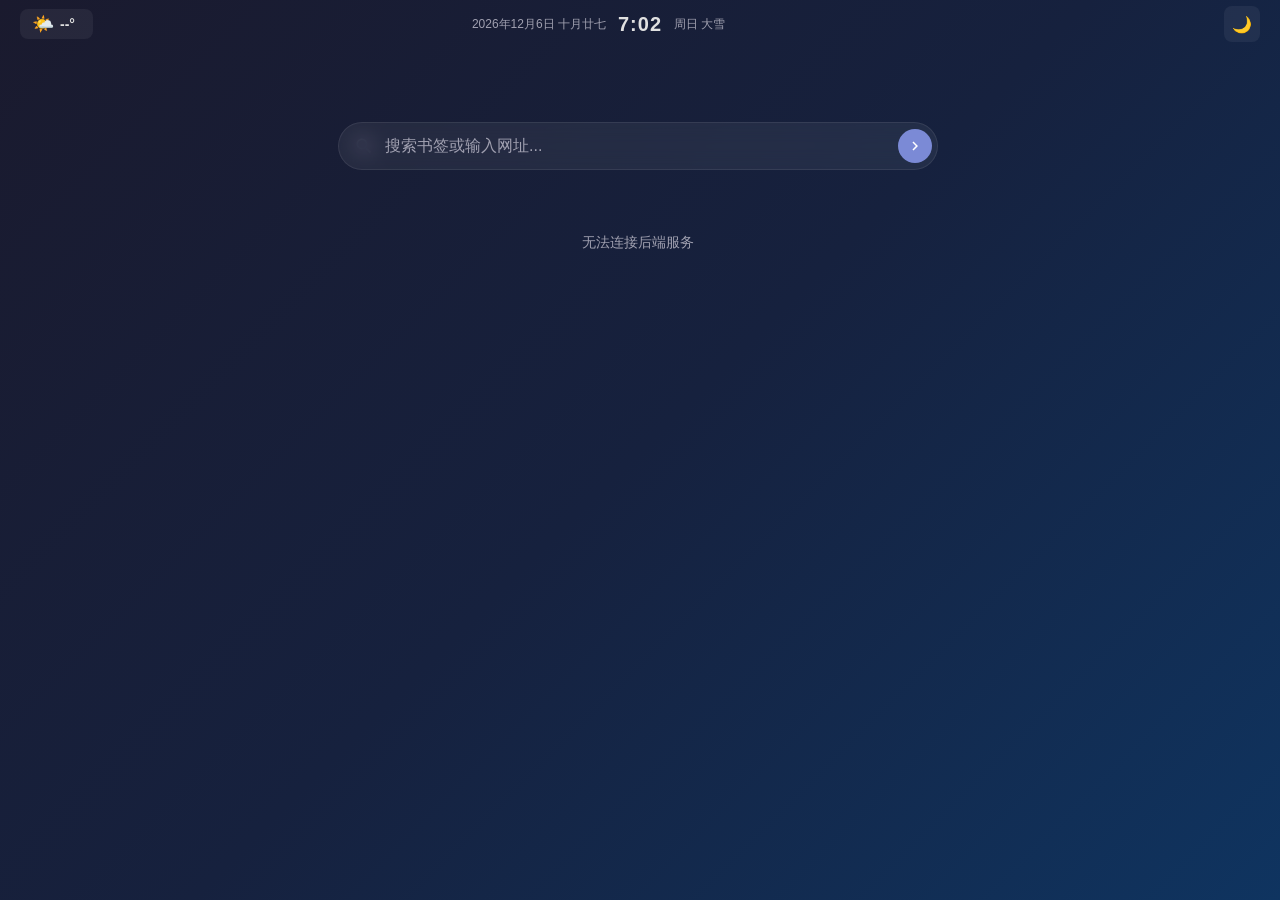
==== templates/index.html @ 7e100de1 "build(extension): 自动读取git分支更新版本号，优化书签显示 1. 新增从git分支自动提取版本号并更新manifest文件 2. 书签项显示时追加分类短名称，避免同名书签混淆 3." ====
<!DOCTYPE html>
<html lang="zh-CN" data-theme="dark">
<head>
<meta charset="UTF-8">
<meta name="viewport" content="width=device-width, initial-scale=1.0">
<title>SeeTab</title>
<style>
* { margin: 0; padding: 0; box-sizing: border-box; }

/* === 默认变量（暗色） === */
:root {
  --bg: #1a1a2e;
  --bg2: #16213e;
  --bg3: #0f3460;
  --card: rgba(255,255,255,0.06);
  --card-hover: rgba(255,255,255,0.1);
  --text: #e0e0e0;
  --text2: #a0a0b0;
  --primary: #7b8ad6;
  --primary-dark: #5b6abf;
  --border: rgba(255,255,255,0.08);
  --border-active: rgba(123,138,214,0.4);
  --shadow: 0 4px 20px rgba(0,0,0,0.3);
  --weather-bg: rgba(255,255,255,0.06);
  --bm-icon-bg: rgba(123,138,214,0.12);
}

/* === 亮色主题 === */
[data-theme="light"] {
  --bg: #ffffff;
  --bg2: #f8f9fa;
  --bg3: #f0f1f3;
  --card: rgba(255,255,255,0.95);
  --card-hover: rgba(255,255,255,1);
  --text: #1a2332;
  --text2: #5a6a7a;
  --primary: #5b6abf;
  --primary-dark: #4a57a3;
  --border: rgba(0,0,0,0.1);
  --border-active: rgba(91,106,191,0.4);
  --shadow: 0 4px 20px rgba(0,0,0,0.08);
  --weather-bg: rgba(0,0,0,0.04);
  --bm-icon-bg: rgba(91,106,191,0.08);
}

html, body { height: 100%; overflow: hidden; }
body {
  font-family: -apple-system, BlinkMacSystemFont, "Segoe UI", Roboto, "Noto Sans SC", sans-serif;
  background: linear-gradient(135deg, var(--bg) 0%, var(--bg2) 50%, var(--bg3) 100%);
  color: var(--text);
  transition: background 0.4s, color 0.4s;
}

/* 亮色主题：纯色背景，去除渐变模糊感 */
[data-theme="light"] body {
  background: #ffffff;
}

/* 壁纸模式：加暗色遮罩保证文字可读 */
body.has-wallpaper::before {
  content: '';
  position: fixed;
  inset: 0;
  background: rgba(0,0,0,0.45);
  z-index: 0;
}

body.has-wallpaper > * {
  position: relative;
  z-index: 1;
}

[data-theme="light"] body.has-wallpaper::before {
  background: rgba(255,255,255,0.1);
}

/* === 顶栏 === */
.topbar {
  position: fixed;
  top: 0;
  left: 0;
  right: 0;
  height: 48px;
  display: flex;
  align-items: center;
  justify-content: space-between;
  padding: 0 20px;
  background: transparent;
  z-index: 100;
}

.topbar-left, .topbar-right {
  display: flex;
  align-items: center;
  gap: 16px;
  flex-shrink: 0;
}

.topbar-center {
  display: grid;
  grid-template-columns: 1fr auto 1fr;
  align-items: center;
  gap: 12px;
  position: absolute;
  left: 50%;
  transform: translateX(-50%);
}

/* === 天气组件 === */
.weather-widget {
  display: flex;
  align-items: center;
  gap: 6px;
  padding: 4px 12px;
  background: var(--weather-bg);
  border-radius: 8px;
  font-size: 13px;
  position: relative;
  cursor: default;
}

.weather-icon {
  font-size: 18px;
  cursor: pointer;
}

.weather-temp {
  font-weight: 600;
  font-size: 14px;
}

.weather-city {
  color: var(--text2);
  font-size: 12px;
}

[data-theme="light"] .weather-widget {
  background: rgba(91,106,191,0.08);
}

[data-theme="light"] .weather-temp {
  color: #2d3748;
}

[data-theme="light"] .weather-city {
  color: #4a5568;
}

.weather-city-input {
  display: none;
  position: absolute;
  top: 100%;
  left: 50%;
  transform: translateX(-50%);
  width: 110px;
  padding: 6px 10px;
  border: 1px solid var(--border);
  border-radius: 6px;
  font-size: 12px;
  outline: none;
  background: var(--card);
  color: var(--text);
  z-index: 300;
  margin-top: 4px;
  backdrop-filter: blur(10px);
}

.weather-city-input.show { display: block; }

[data-theme="light"] .weather-city-input {
  backdrop-filter: none;
  -webkit-backdrop-filter: none;
}

/* === 主题切换 === */
.theme-toggle {
  width: 36px;
  height: 36px;
  border-radius: 8px;
  background: var(--weather-bg);
  display: flex;
  align-items: center;
  justify-content: center;
  cursor: pointer;
  transition: background 0.2s;
  font-size: 16px;
}

.theme-toggle:hover { background: var(--card-hover); }

[data-theme="light"] .theme-toggle {
  background: rgba(91,106,191,0.08);
  color: #4a5568;
}

/* === 主容器 === */
.container {
  height: 100vh;
  display: flex;
  flex-direction: column;
  align-items: center;
  padding: 68px 24px 0;
  overflow-y: auto;
  scroll-behavior: smooth;
  scrollbar-gutter: stable;
}

.container::-webkit-scrollbar { width: 4px; }
.container::-webkit-scrollbar-thumb { background: var(--border); border-radius: 2px; }

/* === 顶栏时钟和日期 === */
.topbar-clock {
  font-size: 20px;
  font-weight: 700;
  color: var(--text);
  letter-spacing: 1px;
}

.topbar-date {
  font-size: 12px;
  color: var(--text2);
  text-align: right;
}

.topbar-weekday {
  font-size: 12px;
  color: var(--text2);
  text-align: left;
}

[data-theme="light"] .topbar-clock { color: #2d3748; }
[data-theme="light"] .topbar-date { color: #4a5568; }
[data-theme="light"] .topbar-weekday { color: #4a5568; }

/* === 搜索框 === */
.search-section {
  width: 100%;
  max-width: 600px;
  margin: 6vh auto 24px;
  flex-shrink: 0;
}

.search-box {
  position: relative;
  width: 100%;
}

.search-box .search-icon {
  position: absolute;
  left: 16px;
  top: 50%;
  transform: translateY(-50%);
  color: var(--text2);
}

.search-box input {
  width: 100%;
  padding: 14px 80px 14px 46px;
  border: 1px solid var(--border);
  border-radius: 24px;
  font-size: 16px;
  background: var(--card);
  color: var(--text);
  outline: none;
  transition: background 0.3s, border-color 0.3s, box-shadow 0.3s;
  backdrop-filter: blur(10px);
}

.search-clear {
  position: absolute;
  right: 46px;
  top: 50%;
  transform: translateY(-50%);
  width: 26px;
  height: 26px;
  border-radius: 50%;
  border: none;
  background: rgba(255,255,255,0.12);
  color: var(--text2);
  cursor: pointer;
  display: none;
  align-items: center;
  justify-content: center;
  font-size: 12px;
  transition: background 0.2s;
  padding: 0;
  line-height: 1;
}
.search-clear.show { display: flex; }
.search-clear:hover { background: rgba(255,255,255,0.2); }

[data-theme="light"] .search-clear { background: rgba(0,0,0,0.06); color: var(--text2); }
[data-theme="light"] .search-clear:hover { background: rgba(0,0,0,0.12); }

.search-go {
  position: absolute;
  right: 6px;
  top: 50%;
  transform: translateY(-50%);
  width: 34px;
  height: 34px;
  border-radius: 50%;
  border: none;
  background: var(--primary);
  color: #fff;
  cursor: pointer;
  display: flex;
  align-items: center;
  justify-content: center;
  transition: background 0.2s;
}

.search-go:hover { background: var(--primary-dark); }

.search-box input:focus {
  background: var(--card-hover);
  border-color: var(--primary);
  box-shadow: 0 0 0 3px rgba(91,106,191,0.15);
}

.search-box input::placeholder { color: var(--text2); }

[data-theme="light"] .search-box input {
  backdrop-filter: none;
  -webkit-backdrop-filter: none;
}

/* === 最近使用 === */
.top-visited {
  margin-bottom: 20px;
}

.top-visited-title {
  font-size: 13px;
  font-weight: 600;
  color: var(--text2);
  margin-bottom: 10px;
  letter-spacing: 0.5px;
}

.top-visited-grid {
  display: flex;
  flex-wrap: wrap;
  gap: 8px;
  padding: 10px 0 4px 0;
}

.top-visited-item {
  position: relative;
  display: flex;
  align-items: center;
  gap: 8px;
  padding: 8px 12px;
  border-radius: 8px;
  background: rgba(0,0,0,0.25);
  backdrop-filter: blur(12px);
  -webkit-backdrop-filter: blur(12px);
  border: 1px solid rgba(255,255,255,0.08);
  text-decoration: none;
  color: #fff;
  white-space: nowrap;
  flex-shrink: 0;
  transition: background 0.15s, border-color 0.15s;
  cursor: pointer;
}

[data-theme="light"] .top-visited-item {
  background: rgba(255,255,255,0.85);
  border-color: rgba(0,0,0,0.08);
  color: var(--text);
  backdrop-filter: none;
  -webkit-backdrop-filter: none;
}

.top-visited-item:hover {
  background: rgba(0,0,0,0.4);
  border-color: var(--border-active);
}

[data-theme="light"] .top-visited-item:hover {
  background: rgba(255,255,255,0.95);
}

.top-visited-item .bm-icon {
  width: 24px;
  height: 24px;
  border-radius: 6px;
  background: var(--bm-icon-bg);
  display: flex;
  align-items: center;
  justify-content: center;
  font-size: 11px;
  color: var(--primary);
  flex-shrink: 0;
  font-weight: 700;
  overflow: hidden;
}

.top-visited-item .bm-icon img { width: 16px; height: 16px; border-radius: 2px; }

.top-visited-info { display: flex; align-items: center; gap: 6px; }

.top-visited-name {
  font-size: 13px;
  font-weight: 500;
  max-width: 120px;
  overflow: hidden;
  text-overflow: ellipsis;
  white-space: nowrap;
  text-shadow: 0 1px 3px rgba(0,0,0,0.3);
}

[data-theme="light"] .top-visited-name { text-shadow: none; }

/* 晃动模式 */
@keyframes shake {
  0%, 100% { transform: rotate(0deg); }
  20% { transform: rotate(-3deg); }
  40% { transform: rotate(3deg); }
  60% { transform: rotate(-2deg); }
  80% { transform: rotate(2deg); }
}

.top-visited-item.shake {
  animation: shake 1.2s ease infinite;
}

.remove-badge {
  position: absolute;
  top: -8px;
  right: -8px;
  width: 20px;
  height: 20px;
  border-radius: 50%;
  background: #e74c3c;
  color: #fff;
  font-size: 11px;
  display: flex;
  align-items: center;
  justify-content: center;
  cursor: pointer;
  z-index: 10;
  border: 2px solid #fff;
  line-height: 1;
  font-weight: 600;
}

[data-theme="light"] .remove-badge { border-color: #f0f2f5; }

/* === 内容区 === */
.content {
  width: 100%;
  max-width: 1200px;
  flex: 1;
  padding-bottom: 48px;
}

/* === 目录列表（紧凑文字条目 + 毛玻璃） === */
.category-grid {
  display: flex;
  flex-wrap: wrap;
  gap: 6px 4px;
  margin-bottom: 20px;
}

.cat-card {
  display: inline-flex;
  align-items: center;
  gap: 6px;
  padding: 5px 12px;
  border-radius: 6px;
  cursor: pointer;
  border: 1px solid rgba(255,255,255,0.12);
  transition: all 0.15s;
  user-select: none;
  white-space: nowrap;
  background: rgba(0,0,0,0.35);
  backdrop-filter: blur(16px);
  -webkit-backdrop-filter: blur(16px);
}

[data-theme="light"] .cat-card {
  background: rgba(255,255,255,0.85);
  border-color: rgba(0,0,0,0.08);
  backdrop-filter: none;
  -webkit-backdrop-filter: none;
}

.cat-card:hover {
  background: rgba(0,0,0,0.5);
  border-color: var(--border-active);
}

[data-theme="light"] .cat-card:hover {
  background: rgba(255,255,255,0.95);
}

.cat-card.active {
  background: rgba(123,138,214,0.35);
  border-color: var(--border-active);
}

[data-theme="light"] .cat-card.active {
  background: rgba(91,106,191,0.18);
}

.cat-card .cat-icon { font-size: 14px; }
.cat-card .cat-name { font-size: 13px; font-weight: 600; line-height: 1.4; color: #fff; text-shadow: 0 1px 4px rgba(0,0,0,0.5); }
[data-theme="light"] .cat-card .cat-name { color: #1a1a2e; text-shadow: none; }
.cat-card .cat-count { font-size: 11px; color: rgba(255,255,255,0.7); }
[data-theme="light"] .cat-card .cat-count { color: var(--text2); }

/* === 书签展开区（点击目录后显示在目录下方） === */
.bookmark-panel {
  margin-bottom: 28px;
  animation: slideDown 0.25s ease;
}

@keyframes slideDown {
  from { opacity: 0; transform: translateY(-8px); }
  to { opacity: 1; transform: translateY(0); }
}

.bookmark-panel-header {
  display: flex;
  align-items: center;
  gap: 10px;
  margin-bottom: 14px;
  padding: 0 4px;
}

.bookmark-panel-header .panel-icon { font-size: 20px; }
.bookmark-panel-header .panel-title { font-size: 16px; font-weight: 600; }
.bookmark-panel-header .panel-path { font-size: 12px; color: var(--text2); }
.bookmark-panel-header .panel-count { font-size: 12px; color: var(--text2); }
.bookmark-panel-header .panel-close {
  margin-left: auto;
  width: 28px;
  height: 28px;
  border-radius: 50%;
  background: var(--card);
  border: 1px solid var(--border);
  display: flex;
  align-items: center;
  justify-content: center;
  cursor: pointer;
  color: var(--text2);
  font-size: 14px;
  transition: all 0.2s;
}

.bookmark-panel-header .panel-close:hover { background: var(--card-hover); color: var(--text); }

/* 书签网格 */
.bookmark-grid {
  display: grid;
  grid-template-columns: repeat(auto-fill, minmax(260px, 1fr));
  gap: 10px;
}

.bookmark-item {
  display: flex;
  align-items: center;
  gap: 12px;
  padding: 10px 14px;
  background: rgba(0,0,0,0.35);
  border-radius: 10px;
  border: 1px solid rgba(255,255,255,0.1);
  cursor: pointer;
  text-decoration: none;
  color: #fff;
  transition: background 0.2s, border-color 0.2s, transform 0.2s, box-shadow 0.2s;
  backdrop-filter: blur(16px);
  -webkit-backdrop-filter: blur(16px);
}

[data-theme="light"] .bookmark-item {
  background: rgba(255,255,255,0.85);
  border-color: rgba(0,0,0,0.08);
  color: var(--text);
  backdrop-filter: none;
  -webkit-backdrop-filter: none;
}

.bookmark-item:hover {
  background: rgba(0,0,0,0.5);
  border-color: var(--primary);
  transform: translateY(-1px);
  box-shadow: var(--shadow);
}

[data-theme="light"] .bookmark-item:hover {
  background: rgba(255,255,255,0.95);
  border-color: var(--primary);
}

.bookmark-item .bm-icon {
  width: 32px;
  height: 32px;
  border-radius: 8px;
  background: var(--bm-icon-bg);
  display: flex;
  align-items: center;
  justify-content: center;
  font-size: 13px;
  color: var(--primary);
  flex-shrink: 0;
  font-weight: 700;
  overflow: hidden;
}

.bookmark-item .bm-icon img { width: 20px; height: 20px; border-radius: 3px; }

.bookmark-item .bm-info { flex: 1; min-width: 0; }

.bookmark-item .bm-title {
  font-size: 13px;
  font-weight: 600;
  overflow: hidden;
  text-overflow: ellipsis;
  white-space: nowrap;
  text-shadow: 0 1px 3px rgba(0,0,0,0.4);
}

[data-theme="light"] .bookmark-item .bm-title { text-shadow: none; }

.bookmark-item:hover .bm-title { color: var(--primary); }

.bookmark-item .bm-url {
  font-size: 11px;
  color: rgba(255,255,255,0.6);
  margin-top: 2px;
  overflow: hidden;
  text-overflow: ellipsis;
  white-space: nowrap;
}

[data-theme="light"] .bookmark-item .bm-url { color: var(--text2); }

/* 搜索结果高亮 */
.search-category {
  font-size: 13px;
  font-weight: 600;
  color: var(--primary);
  margin: 16px 0 8px;
  padding-bottom: 4px;
  border-bottom: 1px solid var(--border);
}

/* 搜索引擎提示条 */
.search-engine-hint {
  display: flex;
  align-items: center;
  gap: 8px;
  margin-bottom: 16px;
  padding: 12px 16px;
  border-radius: 10px;
  background: rgba(0,0,0,0.25);
  backdrop-filter: blur(12px);
  -webkit-backdrop-filter: blur(12px);
  border: 1px solid rgba(255,255,255,0.08);
  color: rgba(255,255,255,0.8);
  font-size: 14px;
  text-decoration: none;
  transition: all 0.2s;
  cursor: pointer;
}

[data-theme="light"] .search-engine-hint {
  background: rgba(255,255,255,0.85);
  border-color: rgba(0,0,0,0.08);
  color: var(--text2);
  backdrop-filter: none;
  -webkit-backdrop-filter: none;
}

.search-engine-hint:hover {
  background: rgba(123,138,214,0.25);
  border-color: var(--border-active);
  color: #fff;
}

[data-theme="light"] .search-engine-hint:hover {
  background: rgba(91,106,191,0.12);
  color: var(--text);
}

.search-engine-hint svg { flex-shrink: 0; opacity: 0.7; }

/* 分类图标颜色 */
.ico-0 { color: #e74c3c; } .ico-1 { color: #e67e22; } .ico-2 { color: #f1c40f; } .ico-3 { color: #2ecc71; }
.ico-4 { color: #1abc9c; } .ico-5 { color: #3498db; } .ico-6 { color: #9b59b6; } .ico-7 { color: #e91e63; }

/* 空状态 */
.empty { text-align: center; padding: 40px; color: var(--text2); font-size: 14px; }

/* 更新信息 - 固定底部居中 */
.update-info {
  position: fixed;
  bottom: 0;
  left: 0;
  right: 0;
  font-size: 11px;
  color: var(--text2);
  opacity: 0.6;
  text-align: center;
  padding: 8px 0 12px;
  z-index: 50;
  pointer-events: none;
}

/* Toast */
.toast {
  position: fixed;
  top: 60px;
  left: 50%;
  transform: translateX(-50%);
  padding: 10px 24px;
  border-radius: 8px;
  background: rgba(0,0,0,0.8);
  color: #fff;
  font-size: 13px;
  z-index: 1000;
  transition: transform 0.3s, opacity 0.3s;
  backdrop-filter: blur(10px);
  opacity: 0;
  visibility: hidden;
  pointer-events: none;
}
.toast.show {
  opacity: 1;
  visibility: visible;
  pointer-events: auto;
}

[data-theme="light"] .toast {
  background: rgba(0,0,0,0.75);
  backdrop-filter: none;
  -webkit-backdrop-filter: none;
}

/* === 响应式 === */
@media (max-width: 768px) {
  .category-grid { gap: 4px 3px; }
  .cat-card { padding: 4px 8px; font-size: 12px; }
  .bookmark-grid { grid-template-columns: repeat(auto-fill, minmax(200px, 1fr)); }
  .topbar-left, .topbar-center { gap: 8px; }
  .weather-city { display: none; }
}

@media (max-width: 480px) {
  .bookmark-grid { grid-template-columns: 1fr; }
  .category-grid { gap: 3px 2px; }
  .cat-card { padding: 3px 6px; font-size: 11px; }
  .topbar-date { display: none; }
}
</style>
</head>
<body>

<div class="topbar">
  <div class="topbar-left">
    <div class="weather-widget" id="weather">
      <span class="weather-icon" id="weatherIcon">🌤️</span>
      <span class="weather-temp" id="weatherTemp">--°</span>
      <span class="weather-city" id="weatherCity"></span>
      <input type="text" class="weather-city-input" id="weatherCityInput" placeholder="输入城市">
    </div>
  </div>
  <div class="topbar-center">
    <div class="topbar-date" id="date"></div>
    <div class="topbar-clock" id="clock"></div>
    <div class="topbar-weekday" id="weekday"></div>
  </div>
  <div class="topbar-right">
    <div class="theme-toggle" id="themeToggle" title="切换主题">
      <span class="theme-icon" id="themeIcon">🌙</span>
    </div>
  </div>
</div>

<div class="container">
  <div class="search-section">
    <div class="search-box">
      <svg class="search-icon" viewBox="0 0 24 24" width="20" height="20"><path d="M15.5 14h-.79l-.28-.27A6.471 6.471 0 0016 9.5 6.5 6.5 0 109.5 16c1.61 0 3.09-.59 4.23-1.57l.27.28v.79l5 4.99L20.49 19l-4.99-5zm-6 0C7.01 14 5 11.99 5 9.5S7.01 5 9.5 5 14 7.01 14 9.5 11.99 14 9.5 14z" fill="currentColor"/></svg>
      <input type="text" id="searchInput" placeholder="搜索书签或输入网址..." autocomplete="off">
      <button class="search-clear" id="searchClear" title="清空">✕</button>
      <button class="search-go" id="searchGo" title="搜索">
        <svg viewBox="0 0 24 24" width="18" height="18"><path d="M10 6L8.59 7.41 13.17 12l-4.58 4.59L10 18l6-6z" fill="currentColor"/></svg>
      </button>
    </div>
  </div>

  <div class="content" id="content"></div>

  <div class="update-info" id="updateInfo"></div>
</div>

<div class="toast" id="toast"></div>

<script>
// === 设备ID管理 ===
function getDeviceId() {
  let deviceId = localStorage.getItem('bookmarks_device_id');
  if (!deviceId) {
    deviceId = 'device_' + Date.now() + '_' + Math.random().toString(36).substr(2, 9);
    localStorage.setItem('bookmarks_device_id', deviceId);
  }
  return deviceId;
}
const deviceId = getDeviceId();

// === 全局状态 ===
let allCategories = [];
let _validCategories = null;
let activeCat = null;
let isSearchMode = false;
let isShakeMode = false;

// 分类图标
const CAT_ICONS = ['📂','🎬','📝','💻','🎮','🎧','🔧','🏠','📚','💰','🛒','✈️','🖼️','👔','🔗','🌍','📊','🗂️','⚙️','🧰','📁','🔔','📌','🎯'];
const catIcon = i => CAT_ICONS[i % CAT_ICONS.length];

// === 时钟 ===
function updateClock() {
  const now = new Date();
  const h = now.getHours();
  const m = String(now.getMinutes()).padStart(2, '0');
  document.getElementById('clock').textContent = `${h}:${m}`;

  const {lunar, term} = getLunarInfo(now);
  const dateStr = now.toLocaleDateString('zh-CN', {year: 'numeric', month: 'long', day: 'numeric'});
  document.getElementById('date').textContent = lunar ? `${dateStr} ${lunar}` : dateStr;

  const weekday = now.toLocaleDateString('zh-CN', {weekday: 'short'});
  document.getElementById('weekday').textContent = term ? `${weekday} ${term}` : weekday;
}

function getLunarInfo(date) {
  const lunarMonthNames = ['正','二','三','四','五','六','七','八','九','十','冬','腊'];
  const lunarDays = ['初一','初二','初三','初四','初五','初六','初七','初八','初九','初十',
    '十一','十二','十三','十四','十五','十六','十七','十八','十九','二十',
    '廿一','廿二','廿三','廿四','廿五','廿六','廿七','廿八','廿九','三十'];
  const terms = ['小寒','大寒','立春','雨水','惊蛰','春分','清明','谷雨','立夏','小满',
    '芒种','夏至','小暑','大暑','立秋','处暑','白露','秋分','寒露','霜降',
    '立冬','小雪','大雪','冬至'];

  const y = date.getFullYear(), m = date.getMonth(), d = date.getDate();

  // 节气检查
  let termName = '';
  const termIdx = m * 2 + (d > 15 ? 1 : 0);
  if (termIdx < terms.length) {
    const termDates = [6,20,4,19,6,21,5,20,6,21,6,22,7,23,7,23,8,23,8,23,7,22,7,22];
    if (Math.abs(d - termDates[termIdx]) <= 1) termName = terms[termIdx];
  }

  const SPRINGS = {
    2024: { m: 2, d: 10, leap: 0 },
    2025: { m: 1, d: 29, leap: 6 },
    2026: { m: 2, d: 17, leap: 0 },
    2027: { m: 2, d: 6,  leap: 0 },
    2028: { m: 1, d: 26, leap: 0 },
    2029: { m: 2, d: 13, leap: 0 },
    2030: { m: 2, d: 3,  leap: 0 },
  };

  let springInfo = SPRINGS[y];
  let springDate = springInfo ? new Date(y, springInfo.m - 1, springInfo.d) : null;
  let diffDays = springDate ? Math.floor((date - springDate) / 86400000) : -1;

  if (diffDays < 0) {
    const prevInfo = SPRINGS[y - 1];
    if (prevInfo) {
      springInfo = prevInfo;
      springDate = new Date(y - 1, prevInfo.m - 1, prevInfo.d);
      diffDays = Math.floor((date - springDate) / 86400000);
    } else {
      const dayOfYear = Math.floor((date - new Date(y, 0, 0)) / 86400000);
      const lunarDay = lunarDays[(dayOfYear + 15) % 30] || '';
      return { lunar: lunarDay, term: termName };
    }
  }

  const leapMonth = springInfo.leap;
  const totalMonths = leapMonth > 0 ? 13 : 12;
  let remaining = diffDays;
  let monthIdx = 0;

  for (let i = 0; i < totalMonths; i++) {
    const days = (i % 2 === 0) ? 30 : 29;
    if (remaining < days) {
      monthIdx = i;
      break;
    }
    remaining -= days;
    if (i === totalMonths - 1) { monthIdx = i; }
  }

  let monthName;
  if (leapMonth > 0 && monthIdx === leapMonth) {
    monthName = '闰' + lunarMonthNames[leapMonth - 1] + '月';
  } else if (leapMonth > 0 && monthIdx > leapMonth) {
    monthName = lunarMonthNames[monthIdx - 1] + '月';
  } else {
    monthName = lunarMonthNames[Math.min(monthIdx, 11)] + '月';
  }

  const dayName = lunarDays[remaining] || '';
  return { lunar: monthName + dayName, term: termName };
}

// === 主题 ===
function initTheme() {
  const theme = localStorage.getItem('theme') || 'dark';
  document.documentElement.setAttribute('data-theme', theme);
  updateThemeIcon(theme);
}

function toggleTheme() {
  const current = document.documentElement.getAttribute('data-theme') || 'dark';
  const next = current === 'dark' ? 'light' : 'dark';
  document.documentElement.setAttribute('data-theme', next);
  localStorage.setItem('theme', next);
  updateThemeIcon(next);
}

function updateThemeIcon(theme) {
  document.getElementById('themeIcon').textContent = theme === 'dark' ? '🌙' : '☀️';
}

// === 天气 ===
const weatherIcons = {
  '晴': '☀️', '多云': '⛅', '阴': '☁️', '雨': '🌧️',
  '雪': '❄️', '雾': '🌫️', '雷阵雨': '⛈️', '小雨': '🌦️', '大风': '💨'
};

function getWeatherIcon(desc) {
  for (const key in weatherIcons) if (desc.includes(key)) return weatherIcons[key];
  return '🌤️';
}

function getWeatherDesc(code) {
  const codes = {0:'晴',1:'晴',2:'多云',3:'多云',45:'雾',48:'雾',51:'小雨',53:'小雨',55:'小雨',61:'雨',63:'雨',65:'雨',71:'雪',73:'雪',75:'雪',80:'阵雨',81:'阵雨',82:'阵雨',95:'雷阵雨',96:'雷阵雨',99:'雷阵雨'};
  return codes[code] || '晴';
}

async function fetchWeather(city) {
  try {
    const geoRes = await fetch(`https://geocoding-api.open-meteo.com/v1/search?name=${encodeURIComponent(city)}&count=1&language=zh`);
    const geoData = await geoRes.json();
    if (!geoData.results || geoData.results.length === 0) return null;
    const {latitude, longitude, name} = geoData.results[0];
    const weatherRes = await fetch(`https://api.open-meteo.com/v1/forecast?latitude=${latitude}&longitude=${longitude}&current_weather=true`);
    const wd = await weatherRes.json();
    return { city: name, temp: Math.round(wd.current_weather.temperature), weatherCode: wd.current_weather.weathercode };
  } catch (e) { console.error('获取天气失败:', e); return null; }
}

function updateWeatherDisplay(data) {
  if (!data) return;
  const desc = getWeatherDesc(data.weatherCode);
  document.getElementById('weatherIcon').textContent = getWeatherIcon(desc);
  document.getElementById('weatherTemp').textContent = `${data.temp}°`;
  document.getElementById('weatherCity').textContent = data.city;
}

async function initWeather() {
  const city = localStorage.getItem('weatherCity') || '';
  if (city) {
    const data = await fetchWeather(city);
    if (data) updateWeatherDisplay(data);
  }
}

async function toggleCityInput() {
  const input = document.getElementById('weatherCityInput');
  if (input.classList.contains('show')) {
    input.classList.remove('show');
  } else {
    input.classList.add('show');
    input.value = localStorage.getItem('weatherCity') || '';
    input.focus();
  }
}

function handleCityInput(event) {
  if (event.key === 'Enter') {
    const city = event.target.value.trim();
    if (city) {
      localStorage.setItem('weatherCity', city);
      event.target.classList.remove('show');
      fetchWeather(city).then(data => { if (data) updateWeatherDisplay(data); });
    }
  }
}

// === 工具函数 ===
function escHtml(s) { const d = document.createElement('div'); d.textContent = s; return d.innerHTML; }
const escAttr = escHtml;

function cleanTitle(title) {
  if (!title) return '';
  let t = title;
  t = t.replace(/\s*[-_|–—]\s*(CSDN博客|博客园|简书|知乎|Stack Overflow|GitHub|Gitee|GitLab|Jenkins|Docker|Kubernetes|官方|官网|首页|Download|Documentation|Sign In|Login).*$/gi, '');
  t = t.replace(/\s*[-_|–—]\s*$/, '');
  t = t.trim();
  if (t.length > 50) t = t.substring(0, 47) + '...';
  return t || title;
}

function bmIconHtml(url, title) {
  try {
    const u = new URL(url);
    const fav = u.origin + '/favicon.ico';
    const letter = (title || u.hostname)[0].toUpperCase();
    return `<div class="bm-icon" data-fav="${escAttr(fav)}" data-letter="${escAttr(letter)}">${letter}</div>`;
  } catch { return '<div class="bm-icon">?</div>'; }
}

// Favicon 懒加载
let _favObserver = null;
function getFavObserver() {
  if (_favObserver) return _favObserver;
  _favObserver = new IntersectionObserver((entries) => {
    entries.forEach(entry => {
      if (!entry.isIntersecting) return;
      const el = entry.target;
      _favObserver.unobserve(el);
      const fav = el.dataset.fav;
      if (!fav) return;
      const img = new Image();
      img.onload = () => { el.innerHTML = ''; const i = document.createElement('img'); i.src = fav; el.appendChild(i); };
      img.onerror = () => {};
      img.src = fav;
    });
  }, { rootMargin: '200px' });
  return _favObserver;
}

function loadFavicons() {
  const icons = document.querySelectorAll('.bm-icon[data-fav]');
  if (icons.length === 0) return;
  const observer = getFavObserver();
  icons.forEach(el => observer.observe(el));
}

// === 数据加载 ===
async function loadData() {
  try {
    const resp = await fetch('/api/bookmarks');
    if (resp.ok) {
      const data = await resp.json();
      renderData(data);
      return;
    }
  } catch (e) { console.error('从后端获取数据失败:', e); }
  document.getElementById('content').innerHTML = '<div class="empty">无法连接后端服务</div>';
}

// === 最近使用（后端API） ===
async function recordVisit(url, title) {
  if (!url) return;
  try {
    await fetch('/api/visit', {
      method: 'POST',
      headers: {'Content-Type': 'application/json'},
      body: JSON.stringify({title: title || url, url: url, device_id: deviceId})
    });
  } catch (e) { console.error('记录访问失败:', e); }
}

async function removeVisited(url) {
  try {
    await fetch('/api/recent/delete', {
      method: 'POST',
      headers: {'Content-Type': 'application/json'},
      body: JSON.stringify({url: url, device_id: deviceId})
    });
  } catch (e) { console.error('删除最近使用失败:', e); }
  refreshTopVisited();
}

async function getRecentVisited() {
  try {
    const resp = await fetch(`/api/recent?device_id=${encodeURIComponent(deviceId)}`);
    const data = await resp.json();
    const items = data.items || [];
    return items.map(item => ({ url: item.url, title: item.title, lastVisit: item.timestamp || 0 }));
  } catch (e) { console.error('获取最近使用失败:', e); return []; }
}

function renderTopVisited(items) {
  if (!items || items.length === 0) return '';
  let html = '<div class="top-visited">';
  html += '<div class="top-visited-title">最近使用</div>';
  html += '<div class="top-visited-grid">';
  items.forEach(item => {
    const t = escHtml(cleanTitle(item.title));
    html += `<a class="top-visited-item ${isShakeMode ? 'shake' : ''}" href="${escAttr(item.url)}" target="_blank" rel="noopener" data-url="${escAttr(item.url)}">
      ${isShakeMode ? '<span class="remove-badge" data-action="remove-visited">✕</span>' : ''}
      ${bmIconHtml(item.url, item.title)}
      <div class="top-visited-info">
        <div class="top-visited-name">${t}</div>
      </div>
    </a>`;
  });
  html += '</div></div>';
  return html;
}

async function refreshTopVisited() {
  const slot = document.getElementById('topVisitedSlot');
  if (!slot) return;
  const items = await getRecentVisited();
  if (items.length > 0) {
    slot.innerHTML = renderTopVisited(items);
    loadFavicons();
  } else {
    slot.innerHTML = '';
  }
}

// === 目录信息 ===
function getCategories() {
  return allCategories.filter(c => c.category !== '__root_bookmarks__');
}

// === 渲染 ===
function getValidCategories() {
  if (!_validCategories) {
    _validCategories = getCategories().filter(c => c.items.length > 0);
  }
  return _validCategories;
}

function renderData(data) {
  allCategories = data.categories || [];
  _validCategories = null;
  const total = data.total || 0;
  const updateTime = data.last_update ? new Date(data.last_update * 1000).toLocaleString('zh-CN') : '';
  if (updateTime) document.getElementById('updateInfo').textContent = `${total} 书签 | 更新于 ${updateTime}`;
  if (isSearchMode) return;
  renderMainView();
}

function renderMainView() {
  const content = document.getElementById('content');
  const validCategories = getValidCategories();

  let html = '';
  html += '<div id="topVisitedSlot"></div>';
  html += '<div class="category-grid">';
  validCategories.forEach((cat, i) => {
    const shortName = cat.category.split(' / ').pop();
    const isActive = activeCat === cat.category;
    html += `<div class="cat-card ${isActive ? 'active' : ''}" data-cat="${escAttr(cat.category)}" data-idx="${i}">
      <div class="cat-icon ico-${i % 8}">${catIcon(i)}</div>
      <div class="cat-name">${escHtml(shortName)}</div>
      <div class="cat-count">${cat.items.length} 书签</div>
    </div>`;
  });
  html += '</div>';

  if (activeCat) {
    html += renderBookmarkPanel(activeCat, validCategories);
  }

  content.innerHTML = html;
  bindContentEvents();
  loadFavicons();

  // 同步填充最近使用（避免异步导致布局抖动）
  getRecentVisited().then(items => {
    const slot = document.getElementById('topVisitedSlot');
    if (slot && items.length > 0) {
      slot.innerHTML = renderTopVisited(items);
      loadFavicons();
    }
  });
}

function renderBookmarkPanel(categoryName, validCategories) {
  const catIdx = validCategories.findIndex(c => c.category === categoryName);
  const cat = validCategories[catIdx];
  if (!cat) return '';

  const shortName = categoryName.split(' / ').pop();
  const parentPath = categoryName.includes(' / ') ? categoryName.substring(0, categoryName.lastIndexOf(' / ')) : '';

  let html = '<div class="bookmark-panel">';
  html += '<div class="bookmark-panel-header">';
  html += `<span class="panel-icon ico-${catIdx % 8}">${catIcon(catIdx)}</span>`;
  html += `<span class="panel-title">${escHtml(shortName)}</span>`;
  if (parentPath) html += `<span class="panel-path">${escHtml(parentPath)}</span>`;
  html += `<span class="panel-count">${cat.items.length} 个书签</span>`;
  html += '<div class="panel-close" data-action="close-panel">✕</div>';
  html += '</div>';

  html += '<div class="bookmark-grid">';
  cat.items.forEach(item => {
    const t = escHtml(shortName) + ' - ' + escHtml(cleanTitle(item.title));
    const u = escHtml(item.url);
    html += `<a class="bookmark-item" href="${escAttr(item.url)}" target="_blank" rel="noopener">
      ${bmIconHtml(item.url, item.title)}
      <div class="bm-info"><div class="bm-title">${t}</div><div class="bm-url">${u}</div></div>
    </a>`;
  });
  html += '</div></div>';
  return html;
}

function toggleCategory(catName) {
  const wasActive = activeCat === catName;
  activeCat = wasActive ? null : catName;
  isSearchMode = false;

  const content = document.getElementById('content');
  content.querySelectorAll('.cat-card').forEach(card => {
    card.classList.toggle('active', card.dataset.cat === activeCat);
  });

  const oldPanel = content.querySelector('.bookmark-panel');
  if (oldPanel) oldPanel.remove();

  // 收起时重置滚动位置，避免残留黑条
  if (wasActive) {
    document.querySelector('.container').scrollTop = 0;
  }

  if (activeCat) {
    const validCategories = getValidCategories();
    const panelHtml = renderBookmarkPanel(activeCat, validCategories);
    if (panelHtml) {
      const grid = content.querySelector('.category-grid');
      grid.insertAdjacentHTML('afterend', panelHtml);
      loadFavicons();
    }
  }
}

function closeBookmarkPanel() {
  activeCat = null;
  const content = document.getElementById('content');
  content.querySelectorAll('.cat-card').forEach(card => card.classList.remove('active'));
  const panel = content.querySelector('.bookmark-panel');
  if (panel) panel.remove();
  document.querySelector('.container').scrollTop = 0;
}

// === 交互 ===
let contentEventsBound = false;
let longPressTimer = null;

function bindContentEvents() {
  if (contentEventsBound) return;
  contentEventsBound = true;
  const content = document.getElementById('content');

  content.addEventListener('click', (e) => {
    if (isShakeMode && !e.target.closest('.top-visited-item')) {
      isShakeMode = false;
      refreshTopVisited();
      return;
    }

    const removeBtn = e.target.closest('[data-action="remove-visited"]');
    if (removeBtn) {
      e.preventDefault();
      e.stopPropagation();
      const item = removeBtn.closest('.top-visited-item');
      const url = item?.dataset.url;
      if (url) removeVisited(url);
      return;
    }

    const bmItem = e.target.closest('a.bookmark-item[href]');
    if (bmItem) {
      recordVisit(bmItem.href, bmItem.querySelector('.bm-title')?.textContent || '');
    }

    const tvItem = e.target.closest('a.top-visited-item[href]');
    if (tvItem) {
      if (isShakeMode) { e.preventDefault(); return; }
      recordVisit(tvItem.href, tvItem.querySelector('.top-visited-name')?.textContent || '');
    }

    // 搜索结果目录卡片点击（展开/收起切换）
    const folderCard = e.target.closest('.cat-card[data-cat]');
    if (folderCard && isSearchMode) {
      const catName = folderCard.dataset.cat;
      const catIdx = parseInt(folderCard.dataset.idx);
      const isActive = folderCard.classList.contains('active');
      content.querySelectorAll('.cat-card').forEach(c => c.classList.remove('active'));
      folderCard.classList.toggle('active', !isActive);
      toggleSearchFolder(catName, catIdx, isActive);
      return;
    }

    const card = e.target.closest('.cat-card[data-cat]');
    if (card) {
      toggleCategory(card.dataset.cat);
      return;
    }

    const closeBtn = e.target.closest('[data-action="close-panel"]');
    if (closeBtn) {
      closeBookmarkPanel();
      return;
    }
  });

  content.addEventListener('pointerdown', (e) => {
    const tvItem = e.target.closest('.top-visited-item');
    if (!tvItem) return;
    longPressTimer = setTimeout(() => {
      isShakeMode = !isShakeMode;
      refreshTopVisited();
    }, 500);
  });

  const cancelLongPress = () => { clearTimeout(longPressTimer); };
  content.addEventListener('pointerup', cancelLongPress);
  content.addEventListener('pointermove', cancelLongPress);
  content.addEventListener('pointercancel', cancelLongPress);
}

// === 搜索 ===
const SEARCH_ENGINE = { name: 'Bing', url: 'https://cn.bing.com/search?q=' };

function openSearch(query) {
  const v = query.trim();
  if (!v) return;
  if (v.startsWith('http') || v.includes('.')) {
    window.location.href = v.startsWith('http') ? v : 'https://' + v;
    return;
  }
  window.location.href = SEARCH_ENGINE.url + encodeURIComponent(v);
}

function setupSearch() {
  const input = document.getElementById('searchInput');
  const clearBtn = document.getElementById('searchClear');
  let timer = null;

  input.addEventListener('input', () => {
    clearTimeout(timer);
    const v = input.value.trim();
    clearBtn.classList.toggle('show', input.value.length > 0);
    if (!v) {
      isSearchMode = false;
      renderMainView();
      return;
    }
    timer = setTimeout(() => { isSearchMode = true; activeCat = null; performSearch(v); }, 200);
  });

  input.addEventListener('keydown', e => {
    if (e.key === 'Enter') {
      const v = input.value.trim();
      if (v && (v.startsWith('http') || v.includes('.'))) {
        window.location.href = v.startsWith('http') ? v : 'https://' + v;
      }
    }
  });

  clearBtn.addEventListener('click', () => {
    input.value = '';
    clearBtn.classList.remove('show');
    isSearchMode = false;
    activeCat = null;
    renderMainView();
    input.focus();
  });

  document.getElementById('searchGo').addEventListener('click', () => {
    openSearch(input.value);
  });
}

async function performSearch(keyword) {
  keyword = keyword.toLowerCase();
  const categories = getCategories();

  const displayKeyword = keyword.length > 30 ? keyword.substring(0, 30) + '...' : keyword;
  const searchUrl = SEARCH_ENGINE.url + encodeURIComponent(keyword);
  let html = `<a class="search-engine-hint" href="${escAttr(searchUrl)}" target="_blank" rel="noopener">
    <svg viewBox="0 0 24 24" width="16" height="16"><path d="M15.5 14h-.79l-.28-.27A6.471 6.471 0 0016 9.5 6.5 6.5 0 109.5 16c1.61 0 3.09-.59 4.23-1.57l.27.28v.79l5 4.99L20.49 19l-4.99-5zm-6 0C7.01 14 5 11.99 5 9.5S7.01 5 9.5 5 14 7.01 14 9.5 11.99 14 9.5 14z" fill="currentColor"/></svg>
    在 ${escHtml(SEARCH_ENGINE.name)} 中搜索「${escHtml(displayKeyword)}」
  </a>`;

  // 分类搜索结果：目录名匹配 vs 书签名/URL匹配
  const catMatched = [];
  const itemMatched = [];

  categories.forEach((cat, idx) => {
    const shortName = cat.category.split(' / ').pop().toLowerCase();
    const isCatMatch = shortName.includes(keyword) || cat.category.toLowerCase().includes(keyword);

    const matchedItems = cat.items.filter(item =>
      item.title.toLowerCase().includes(keyword) ||
      item.url.toLowerCase().includes(keyword)
    );

    if (isCatMatch) {
      catMatched.push({ cat, idx, matchedItems });
    } else if (matchedItems.length > 0) {
      itemMatched.push({ cat, matched: matchedItems, idx });
    }
  });

  let found = catMatched.length > 0 || itemMatched.length > 0;

  // 区域1：匹配的目录（使用 category-grid 卡片样式，类似首页）
  if (catMatched.length > 0) {
    html += '<div class="category-grid">';
    catMatched.forEach(({ cat, idx }) => {
      const shortName = cat.category.split(' / ').pop();
      html += `<div class="cat-card" data-cat="${escAttr(cat.category)}" data-idx="${idx}">
        <div class="cat-icon ico-${idx % 8}">${catIcon(idx)}</div>
        <div class="cat-name">${escHtml(shortName)}</div>
        <div class="cat-count">${cat.items.length} 书签</div>
      </div>`;
    });
    html += '</div>';
    html += '<div id="searchFolderContent"></div>';
  }

  // 区域2：所有匹配的条目列表
  const allMatchedItems = [];
  catMatched.forEach(({ cat, matchedItems }) => {
    matchedItems.forEach(item => allMatchedItems.push({ item, cat }));
  });
  itemMatched.forEach(({ cat, matched }) => {
    matched.forEach(item => allMatchedItems.push({ item, cat }));
  });

  if (allMatchedItems.length > 0) {
    html += '<div class="search-matched-list">';
    html += '<div class="bookmark-grid">';
    allMatchedItems.forEach(({ item, cat }) => {
      const catShortName = cat.category.split(' / ').pop();
      html += `<a class="bookmark-item" href="${escAttr(item.url)}" target="_blank" rel="noopener">
        ${bmIconHtml(item.url, item.title)}
        <div class="bm-info"><div class="bm-title">${escHtml(catShortName)} - ${escHtml(cleanTitle(item.title))}</div><div class="bm-url">${escHtml(item.url)}</div></div>
      </a>`;
    });
    html += '</div></div>';
  }

  if (!found) html += '<div class="empty">未找到匹配的书签</div>';
  document.getElementById('content').innerHTML = html;
  loadFavicons();
}

// 搜索结果：展开/收起目录
function toggleSearchFolder(catName, catIdx, isActive) {
  const container = document.getElementById('searchFolderContent');
  const matchedList = document.querySelector('.search-matched-list');
  if (!container) return;

  if (isActive) {
    // 收起：清空展开内容，显示匹配条目列表
    container.innerHTML = '';
    if (matchedList) matchedList.style.display = '';
  } else {
    // 展开：显示目录全部条目，隐藏匹配条目列表
    if (matchedList) matchedList.style.display = 'none';

    const cat = getCategories().find(c => c.category === catName);
    if (!cat) return;

    const shortName = cat.category.split(' / ').pop();
    let html = '<div class="bookmark-panel">';
    html += '<div class="bookmark-panel-header">';
    html += `<span class="panel-icon ico-${catIdx % 8}">${catIcon(catIdx)}</span>`;
    html += `<span class="panel-title">${escHtml(shortName)}</span>`;
    html += `<span class="panel-count">${cat.items.length} 个书签</span>`;
    html += '</div>';
    html += '<div class="bookmark-grid">';
    cat.items.forEach(item => {
      const t = escHtml(shortName) + ' - ' + escHtml(cleanTitle(item.title));
      const u = escHtml(item.url);
      html += `<a class="bookmark-item" href="${escAttr(item.url)}" target="_blank" rel="noopener">
        ${bmIconHtml(item.url, item.title)}
        <div class="bm-info"><div class="bm-title">${t}</div><div class="bm-url">${u}</div></div>
      </a>`;
    });
    html += '</div></div>';
    container.innerHTML = html;
    loadFavicons();
    container.scrollIntoView({ behavior: 'smooth', block: 'start' });
  }
}

// === Bing 每日壁纸 ===
async function loadBingWallpaper() {
  // 从 localStorage 读取设置，默认启用
  const enableWallpaper = localStorage.getItem('enableWallpaper');
  if (enableWallpaper === 'false') {
    removeWallpaper();
    return;
  }

  const cached = localStorage.getItem('bing_wallpaper');
  const cachedDate = localStorage.getItem('bing_wallpaper_date');
  const today = new Date().toISOString().slice(0, 10);

  if (cached && cachedDate === today) {
    applyWallpaper(cached);
    return;
  }

  try {
    const resp = await fetch('https://www.bing.com/HPImageArchive.aspx?format=js&idx=0&n=1&mkt=zh-CN');
    if (!resp.ok) return;
    const data = await resp.json();
    if (data.images && data.images.length > 0) {
      const imgUrl = 'https://www.bing.com' + data.images[0].url;
      applyWallpaper(imgUrl);
      localStorage.setItem('bing_wallpaper', imgUrl);
      localStorage.setItem('bing_wallpaper_date', today);
    }
  } catch (e) {
    if (cached) applyWallpaper(cached);
  }
}

function applyWallpaper(url) {
  document.body.style.backgroundImage = `url(${url})`;
  document.body.style.backgroundSize = 'cover';
  document.body.style.backgroundPosition = 'center';
  document.body.style.backgroundRepeat = 'no-repeat';
  document.body.classList.add('has-wallpaper');
}

function removeWallpaper() {
  document.body.style.backgroundImage = '';
  document.body.style.backgroundSize = '';
  document.body.style.backgroundPosition = '';
  document.body.style.backgroundRepeat = '';
  document.body.classList.remove('has-wallpaper');
}

// === 天气/主题交互绑定 ===
document.getElementById('weatherIcon').addEventListener('click', toggleCityInput);
document.getElementById('weatherCityInput').addEventListener('keydown', handleCityInput);
document.getElementById('themeToggle').addEventListener('click', toggleTheme);

// === 初始化 ===
initTheme();
updateClock();
setInterval(updateClock, 10000);
setupSearch();
loadData();
initWeather();
loadBingWallpaper();
</script>
</body>
</html>
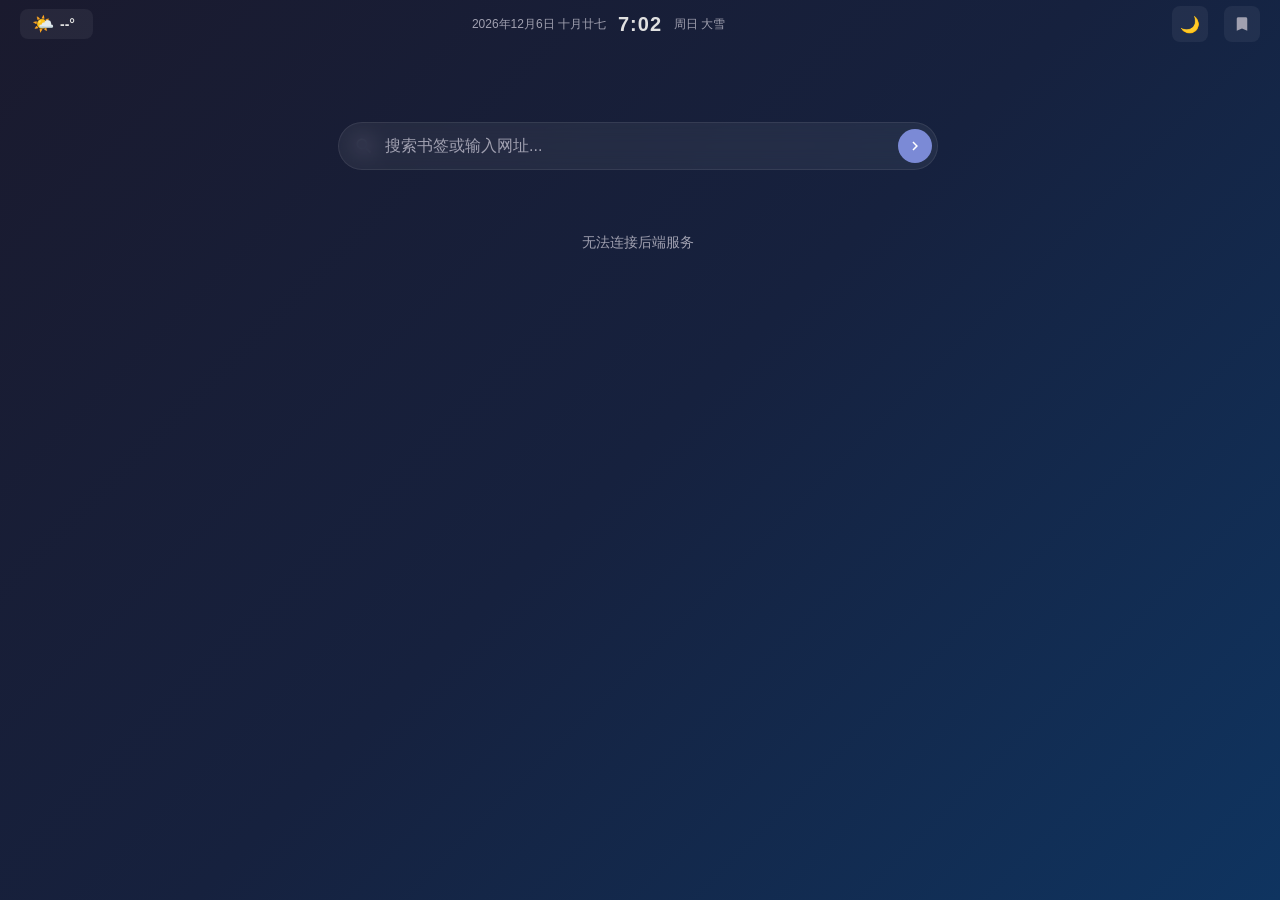
==== commit c2cfbc7f: "feat: add save remote bookmark function for extension and web version 为浏览器扩展和网页版本添加远程书签导出/保存功能，扩展端可直" ====
--- a/templates/index.html
+++ b/templates/index.html
@@ -192,6 +192,37 @@
   background: rgba(91,106,191,0.08);
   color: #4a5568;
 }
+
+.save-bm-btn {
+  width: 36px;
+  height: 36px;
+  border-radius: 8px;
+  background: var(--weather-bg);
+  display: flex;
+  align-items: center;
+  justify-content: center;
+  cursor: pointer;
+  transition: background 0.2s;
+  color: var(--text2);
+}
+
+.save-bm-btn:hover { background: var(--card-hover); color: var(--text); }
+
+[data-theme="light"] .save-bm-btn {
+  background: rgba(91,106,191,0.08);
+  color: #4a5568;
+}
+
+.save-bm-btn.saving { opacity: 0.6; pointer-events: none; }
+
+.save-bm-toast {
+  position: fixed; top: 60px; right: 20px; z-index: 9999;
+  background: var(--card-bg); color: var(--text); border: 1px solid var(--border);
+  border-radius: 8px; padding: 10px 18px; font-size: 14px;
+  box-shadow: 0 4px 12px rgba(0,0,0,0.15);
+  animation: toast-in 0.3s ease;
+}
+@keyframes toast-in { from { opacity: 0; transform: translateY(-10px); } to { opacity: 1; transform: translateY(0); } }
 
 /* === 主容器 === */
 .container {
@@ -776,6 +807,9 @@
     <div class="theme-toggle" id="themeToggle" title="切换主题">
       <span class="theme-icon" id="themeIcon">🌙</span>
     </div>
+    <div class="save-bm-btn" id="saveBmBtn" title="导出远程书签为HTML">
+      <svg viewBox="0 0 24 24" width="18" height="18"><path d="M17 3H7c-1.1 0-2 .9-2 2v16l7-3 7 3V5c0-1.1-.9-2-2-2z" fill="currentColor"/></svg>
+    </div>
   </div>
 </div>
 
@@ -1096,7 +1130,11 @@
   html += '<div class="top-visited-title">最近使用</div>';
   html += '<div class="top-visited-grid">';
   items.forEach(item => {
-    const t = escHtml(cleanTitle(item.title));
+    // 最近使用只显示书签名，去掉「目录名 - 」前缀
+    let name = cleanTitle(item.title);
+    const dashIdx = name.indexOf(' - ');
+    if (dashIdx > 0) name = name.substring(dashIdx + 3);
+    const t = escHtml(name);
     html += `<a class="top-visited-item ${isShakeMode ? 'shake' : ''}" href="${escAttr(item.url)}" target="_blank" rel="noopener" data-url="${escAttr(item.url)}">
       ${isShakeMode ? '<span class="remove-badge" data-action="remove-visited">✕</span>' : ''}
       ${bmIconHtml(item.url, item.title)}
@@ -1276,7 +1314,10 @@
 
     const bmItem = e.target.closest('a.bookmark-item[href]');
     if (bmItem) {
-      recordVisit(bmItem.href, bmItem.querySelector('.bm-title')?.textContent || '');
+      let bmTitle = bmItem.querySelector('.bm-title')?.textContent || '';
+      const dashIdx = bmTitle.indexOf(' - ');
+      if (dashIdx > 0) bmTitle = bmTitle.substring(dashIdx + 3);
+      recordVisit(bmItem.href, bmTitle);
     }
 
     const tvItem = e.target.closest('a.top-visited-item[href]');
@@ -1379,8 +1420,16 @@
 }
 
 async function performSearch(keyword) {
-  keyword = keyword.toLowerCase();
+  // 多关键词：空格分隔，全部匹配（AND）
+  const keywords = keyword.toLowerCase().trim().split(/\s+/).filter(Boolean);
+  if (keywords.length === 0) return;
   const categories = getCategories();
+
+  // 多关键词模糊匹配：文本或拼音中包含所有关键词
+  function matchAll(text, kwds) {
+    const lower = text.toLowerCase();
+    return kwds.every(k => lower.includes(k) || (typeof pinyin !== 'undefined' && pinyin.match && pinyin.match(text, k)));
+  }
 
   const displayKeyword = keyword.length > 30 ? keyword.substring(0, 30) + '...' : keyword;
   const searchUrl = SEARCH_ENGINE.url + encodeURIComponent(keyword);
@@ -1394,12 +1443,11 @@
   const itemMatched = [];
 
   categories.forEach((cat, idx) => {
-    const shortName = cat.category.split(' / ').pop().toLowerCase();
-    const isCatMatch = shortName.includes(keyword) || cat.category.toLowerCase().includes(keyword);
+    const shortName = cat.category.split(' / ').pop();
+    const isCatMatch = matchAll(shortName, keywords) || matchAll(cat.category, keywords);
 
     const matchedItems = cat.items.filter(item =>
-      item.title.toLowerCase().includes(keyword) ||
-      item.url.toLowerCase().includes(keyword)
+      matchAll(item.title, keywords) || keywords.every(k => item.url.toLowerCase().includes(k))
     );
 
     if (isCatMatch) {
@@ -1547,6 +1595,60 @@
 document.getElementById('weatherCityInput').addEventListener('keydown', handleCityInput);
 document.getElementById('themeToggle').addEventListener('click', toggleTheme);
 
+// === 保存远程书签（Web端导出为Netscape Bookmark HTML，供浏览器导入） ===
+function saveRemoteToLocal() {
+  const remoteCats = allCategories.filter(c => c.category !== '__root_bookmarks__');
+  if (!remoteCats.length) {
+    showToast('没有远程书签可导出');
+    return;
+  }
+
+  const btn = document.getElementById('saveBmBtn');
+  btn.classList.add('saving');
+
+  try {
+    let html = '<!DOCTYPE NETSCAPE-Bookmark-file-1>\n<!-- This is an automatically generated file.\n     It will be read and overwritten.\n     DO NOT EDIT! -->\n<META HTTP-EQUIV="Content-Type" CONTENT="text/html; charset=UTF-8">\n<TITLE>Bookmarks</TITLE>\n<H1>Bookmarks</H1>\n<DL><p>\n';
+
+    for (const cat of remoteCats) {
+      const catName = cat.category.split(' / ').pop();
+      html += `    <DT><H3>${escHtml(catName)}</H3>\n    <DL><p>\n`;
+      for (const item of cat.items) {
+        html += `        <DT><A HREF="${escAttr(item.url)}">${escHtml(item.title)}</A>\n`;
+      }
+      html += '    </DL><p>\n';
+    }
+
+    html += '</DL><p>\n';
+
+    const blob = new Blob([html], { type: 'text/html' });
+    const url = URL.createObjectURL(blob);
+    const a = document.createElement('a');
+    a.href = url;
+    a.download = 'seetab_bookmarks.html';
+    a.click();
+    URL.revokeObjectURL(url);
+
+    const total = remoteCats.reduce((s, c) => s + c.items.length, 0);
+    showToast(`已导出 ${total} 个书签，请在浏览器中导入`);
+  } catch (e) {
+    showToast('导出失败：' + (e.message || e));
+  } finally {
+    btn.classList.remove('saving');
+  }
+}
+
+function showToast(msg) {
+  const old = document.querySelector('.save-bm-toast');
+  if (old) old.remove();
+  const el = document.createElement('div');
+  el.className = 'save-bm-toast';
+  el.textContent = msg;
+  document.body.appendChild(el);
+  setTimeout(() => el.remove(), 3000);
+}
+
+document.getElementById('saveBmBtn').addEventListener('click', saveRemoteToLocal);
+
 // === 初始化 ===
 initTheme();
 updateClock();
